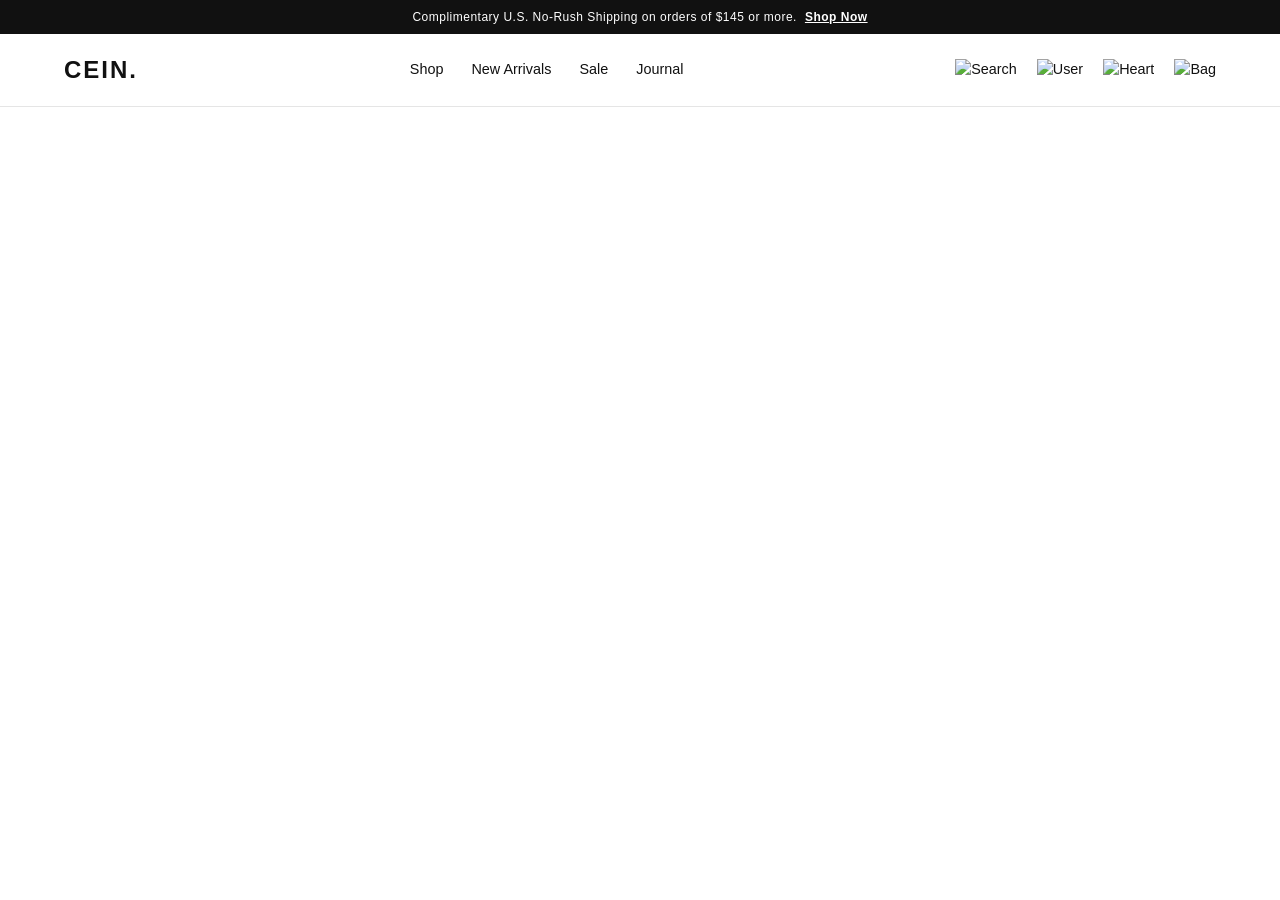
==== HTML/gioHang.html @ 342759cc "Phân lô bán nền (P2)" ====
<!DOCTYPE html>
<html lang="en">
<head>
    <meta charset="UTF-8">
    <meta name="viewport" content="width=device-width, initial-scale=1.0">
    <link rel="stylesheet" href="../CSS/trangdanhsachSP.css">
    <title>Document</title>
</head>
<body>
       <div class="top-bar">
        <span>Complimentary U.S. No-Rush Shipping on orders of $145 or more.</span>
        <a href="#">Shop Now</a>
    </div>

    <header class="navbar">
        <button class="menu-toggle" id="mobile-menu" aria-label="Toggle Menu">
            <span></span>
            <span></span>
            <span></span>
        </button>

        <a href="#" class="logo">CEIN.</a>

        <nav class="nav-links">
            <a href="#">Shop</a>
            <a href="#">New Arrivals</a>
            <a href="#">Sale</a>
            <a href="#">Journal</a>
        </nav>

        <div class="nav-icons">
            <a href="#" class="icon-link"><img src="..../img/MagnifyingGlass.svg" alt="Search"></a>
            <a href="#" class="icon-link"><img src="..../img/UserCircle.svg" alt="User"></a>
            <a class="icon-link" id="theme-toggle"><img src="..../img/Heart.svg" alt="Heart"></a>
            <a href="#" class="icon-link"><img src="..../img/Bag.svg" alt="Bag"></a>

        </div>
    </header>
</body>
</html>
---- CSS/trangdanhsachSP.css ----
* {
    margin: 0;
    padding: 0;
    box-sizing: border-box;
}

:root {
    --bg-light: #f9f9f9;
    --text-dark: #111111;
    --text-muted: #666666;
    --border-color: #e5e5e5;
    --font-main: -apple-system, BlinkMacSystemFont, "Segoe UI", Roboto, Helvetica, Arial, sans-serif;
}

body {
    font-family: var(--font-main);
    color: var(--text-dark);
    background-color: #ffffff;
    line-height: 1.5;
    -webkit-font-smoothing: antialiased;
}

img {
    max-width: 100%;
    height: auto;
    display: block;
}

a {
    color: inherit;
    text-decoration: none;
}


.top-bar {
    background-color: var(--text-dark);
    color: #ffffff;
    font-size: 0.75rem;
    text-align: center;
    padding: 8px 16px;
    letter-spacing: 0.5px;
    display: flex;
    justify-content: center;
    gap: 8px;
    flex-wrap: wrap;
}

.top-bar a {
    text-decoration: underline;
    font-weight: 600;
}


.navbar {
    display: flex;
    align-items: center;
    justify-content: space-between;
    padding: 18px 5%;
    border-bottom: 1px solid var(--border-color);
    position: sticky;
    top: 0;
    background-color: #ffffff;
    z-index: 100;
}

.logo {
    font-size: 1.5rem;
    font-weight: 700;
    letter-spacing: 2px;
}

.nav-links {
    display: flex;
    gap: 28px;
}

.nav-links a {
    font-size: 0.9rem;
    font-weight: 500;
    transition: opacity 0.2s ease;
}

.nav-links a:hover {
    opacity: 0.6;
}

.nav-icons {
    display: flex;
    gap: 20px;
    font-size: 0.9rem;
}

.menu-toggle {
    display: none;
    flex-direction: column;
    gap: 4px;
    background: none;
    border: none;
    cursor: pointer;
}

.menu-toggle span {
    width: 20px;
    height: 2px;
    background-color: var(--text-dark);
}
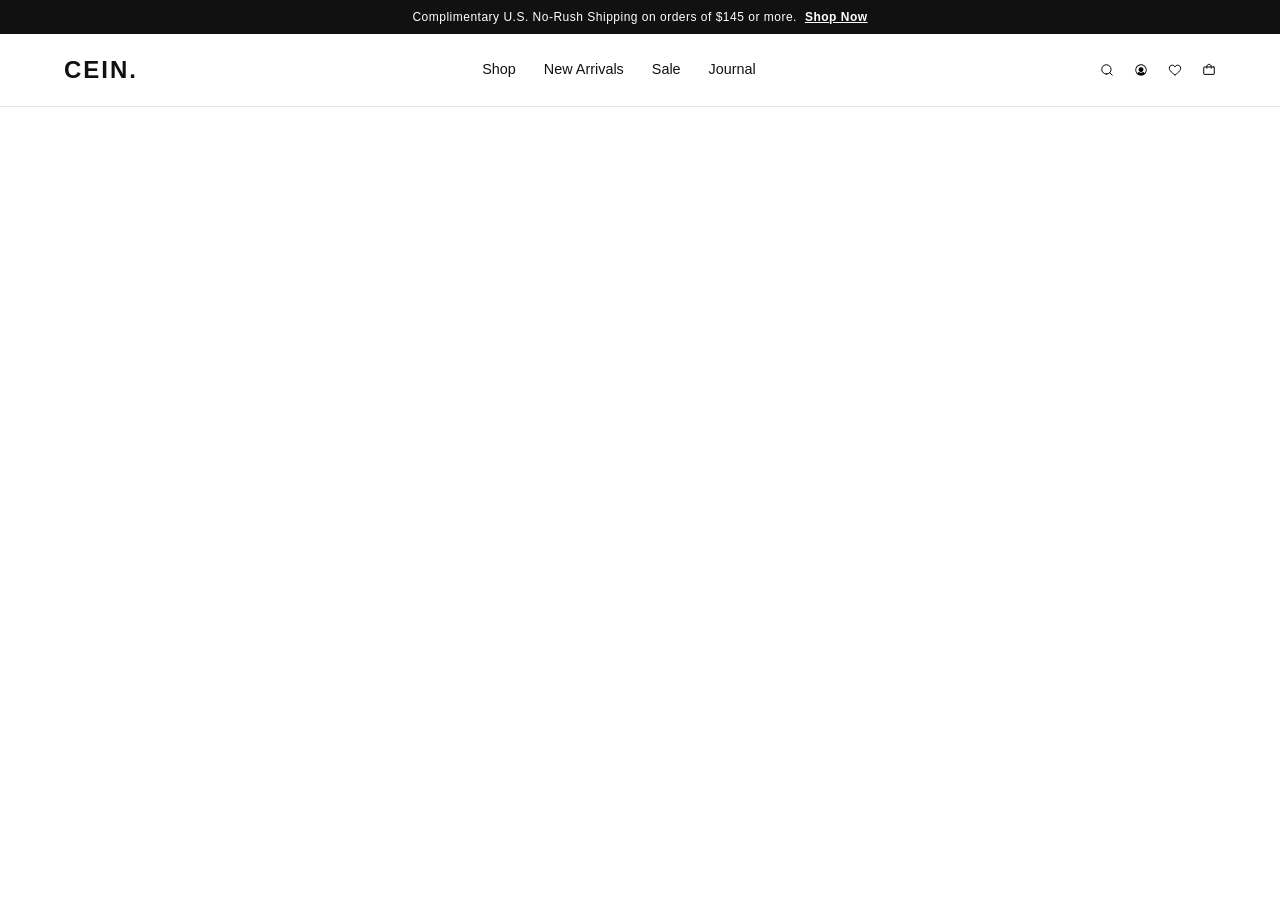
==== commit c9549401: "Thêm header cho các file html" ====
--- a/HTML/gioHang.html
+++ b/HTML/gioHang.html
@@ -1,40 +1,21 @@
 <!DOCTYPE html>
-<html lang="en">
+<html lang="vi">
 <head>
     <meta charset="UTF-8">
     <meta name="viewport" content="width=device-width, initial-scale=1.0">
-    <link rel="stylesheet" href="../CSS/trangdanhsachSP.css">
-    <title>Document</title>
+    <title>Landing Page - Fashion Store</title>
+        <!-- file css sẽ sử dụng & tái sử dụng -->
+    <link rel="stylesheet" href="../CSS/header/header.css">
+        <!-- file js sẽ sử dụng & tái sử dụng -->
+    <script src="../JS/headerDungchung/dungchung.js"></script>
 </head>
 <body>
-       <div class="top-bar">
-        <span>Complimentary U.S. No-Rush Shipping on orders of $145 or more.</span>
-        <a href="#">Shop Now</a>
-    </div>
+    <div id="header"></div>
 
-    <header class="navbar">
-        <button class="menu-toggle" id="mobile-menu" aria-label="Toggle Menu">
-            <span></span>
-            <span></span>
-            <span></span>
-        </button>
+    <script>
+        themHeader();
+    </script>
 
-        <a href="#" class="logo">CEIN.</a>
-
-        <nav class="nav-links">
-            <a href="#">Shop</a>
-            <a href="#">New Arrivals</a>
-            <a href="#">Sale</a>
-            <a href="#">Journal</a>
-        </nav>
-
-        <div class="nav-icons">
-            <a href="#" class="icon-link"><img src="..../img/MagnifyingGlass.svg" alt="Search"></a>
-            <a href="#" class="icon-link"><img src="..../img/UserCircle.svg" alt="User"></a>
-            <a class="icon-link" id="theme-toggle"><img src="..../img/Heart.svg" alt="Heart"></a>
-            <a href="#" class="icon-link"><img src="..../img/Bag.svg" alt="Bag"></a>
-
-        </div>
-    </header>
+    
 </body>
 </html>
--- a/CSS/header/header.css
+++ b/CSS/header/header.css
@@ -0,0 +1,107 @@
+
+* {
+    margin: 0;
+    padding: 0;
+    box-sizing: border-box;
+}
+
+:root {
+    --bg-light: #f9f9f9;
+    --text-dark: #111111;
+    --text-muted: #666666;
+    --border-color: #e5e5e5;
+    --font-main: -apple-system, BlinkMacSystemFont, "Segoe UI", Roboto, Helvetica, Arial, sans-serif;
+}
+
+body {
+    font-family: var(--font-main);
+    color: var(--text-dark);
+    background-color: #ffffff;
+    line-height: 1.5;
+    -webkit-font-smoothing: antialiased;
+}
+
+img {
+    max-width: 100%;
+    height: auto;
+    display: block;
+}
+
+a {
+    color: inherit;
+    text-decoration: none;
+}
+
+
+.top-bar {
+    background-color: var(--text-dark);
+    color: #ffffff;
+    font-size: 0.75rem;
+    text-align: center;
+    padding: 8px 16px;
+    letter-spacing: 0.5px;
+    display: flex;
+    justify-content: center;
+    gap: 8px;
+    flex-wrap: wrap;
+}
+
+.top-bar a {
+    text-decoration: underline;
+    font-weight: 600;
+}
+
+
+.navbar {
+    display: flex;
+    align-items: center;
+    justify-content: space-between;
+    padding: 18px 5%;
+    border-bottom: 1px solid var(--border-color);
+    position: sticky;
+    top: 0;
+    background-color: #ffffff;
+    z-index: 100;
+}
+
+.logo {
+    font-size: 1.5rem;
+    font-weight: 700;
+    letter-spacing: 2px;
+}
+
+.nav-links {
+    display: flex;
+    gap: 28px;
+}
+
+.nav-links a {
+    font-size: 0.9rem;
+    font-weight: 500;
+    transition: opacity 0.2s ease;
+}
+
+.nav-links a:hover {
+    opacity: 0.6;
+}
+
+.nav-icons {
+    display: flex;
+    gap: 20px;
+    font-size: 0.9rem;
+}
+
+.menu-toggle {
+    display: none;
+    flex-direction: column;
+    gap: 4px;
+    background: none;
+    border: none;
+    cursor: pointer;
+}
+
+.menu-toggle span {
+    width: 20px;
+    height: 2px;
+    background-color: var(--text-dark);
+}
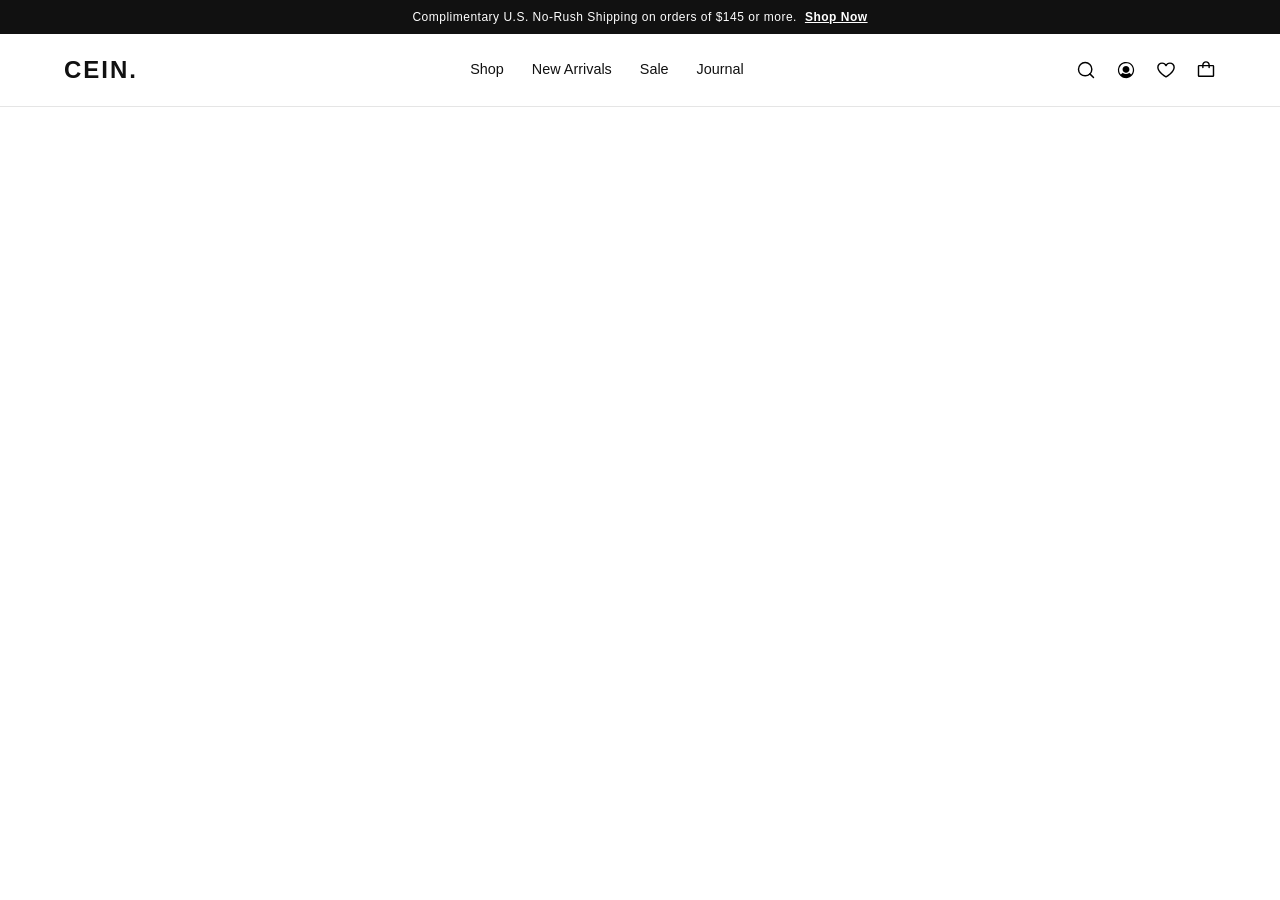
==== commit fedd9a41: "13/8/2026" ====
--- a/HTML/gioHang.html
+++ b/HTML/gioHang.html
@@ -5,17 +5,13 @@
     <meta name="viewport" content="width=device-width, initial-scale=1.0">
     <title>Landing Page - Fashion Store</title>
         <!-- file css sẽ sử dụng & tái sử dụng -->
+    <link rel="stylesheet" href="../CSS/trangchu.css">
     <link rel="stylesheet" href="../CSS/header/header.css">
         <!-- file js sẽ sử dụng & tái sử dụng -->
-    <script src="../JS/headerDungchung/dungchung.js"></script>
+    <script src="../JS/trangchu.js" defer></script>
 </head>
 <body>
     <div id="header"></div>
-
-    <script>
-        themHeader();
-    </script>
-
-    
+    <script src="../JS/headerDungchung/dungchung.js"></script>
 </body>
 </html>
--- a/CSS/trangchu.css
+++ b/CSS/trangchu.css
@@ -0,0 +1,650 @@
+
+/* --- HERO SLIDER STYLES --- */
+.hero-slider {
+    flex: 1;
+    position: relative;
+    height: 80vh;
+    overflow: hidden;
+}
+
+.slider-track {
+    width: 100%;
+    height: 100%;
+    position: relative;
+}
+
+.slide {
+    position: absolute;
+    top: 0;
+    left: 0;
+    width: 100%;
+    height: 100%;
+    opacity: 0;
+    transition: opacity 0.8s ease-in-out;
+    pointer-events: none;
+}
+
+.slide.active {
+    opacity: 1;
+    pointer-events: auto;
+}
+
+.slide img {
+    width: 100%;
+    height: 100%;
+    object-fit: cover;
+    object-position: center top;
+}
+
+/* Nút bấm Next / Prev */
+.slider-btn {
+    position: absolute;
+    top: 50%;
+    transform: translateY(-50%);
+    background: rgba(255, 255, 255, 0.7);
+    border: none;
+    width: 40px;
+    height: 40px;
+    border-radius: 50%;
+    cursor: pointer;
+    display: flex;
+    align-items: center;
+    justify-content: center;
+    font-size: 1rem;
+    transition: background 0.3s ease;
+    z-index: 10;
+}
+
+.slider-btn:hover {
+    background: #ffffff;
+}
+
+.prev-btn {
+    left: 20px;
+}
+
+.next-btn {
+    right: 20px;
+}
+/* --- HERO SECTION --- */
+.hero {
+    position: relative;
+    width: 100%;
+    height: 712px; /* Chuẩn chiều cao từ thông số layout Figma */
+    background-color: #000;
+    overflow: hidden;
+}
+
+/* Slider bao phủ toàn bộ khung hero */
+.hero-slider {
+    position: absolute;
+    top: 0;
+    left: 0;
+    width: 100%;
+    height: 100%;
+}
+
+.slider-track {
+    width: 100%;
+    height: 100%;
+    position: relative;
+}
+
+.slide {
+    position: absolute;
+    top: 0;
+    left: 0;
+    width: 100%;
+    height: 100%;
+    opacity: 0;
+    transition: opacity 0.8s ease-in-out;
+    pointer-events: none;
+}
+
+.slide.active {
+    opacity: 1;
+    pointer-events: auto;
+}
+
+.slide img {
+    width: 100%;
+    height: 100%;
+    object-fit: cover;
+    object-position: center;
+}
+
+/* Khối chữ đặt đè lên ảnh theo đúng thiết kế Figma */
+.hero-content {
+    position: absolute;
+    bottom: 80px;
+    left: 80px;
+    z-index: 10;
+    max-width: 600px;
+    color: #ffffff;
+}
+
+.hero-content .sub-title {
+    display: inline-block;
+    font-size: 0.9rem;
+    text-transform: uppercase;
+    letter-spacing: 1.5px;
+    margin-bottom: 12px;
+    opacity: 0.9;
+}
+
+.hero-content h1 {
+    font-size: clamp(2rem, 3.5vw, 3rem);
+    font-weight: 400;
+    line-height: 1.2;
+    margin-bottom: 24px;
+    letter-spacing: -0.5px;
+}
+
+.btn-primary {
+    display: inline-block;
+    padding: 14px 32px;
+    background-color: #ffffff;
+    color: #111111;
+    font-size: 0.85rem;
+    font-weight: 500;
+    text-transform: uppercase;
+    letter-spacing: 1px;
+    transition: background-color 0.3s ease, color 0.3s ease;
+}
+
+.btn-primary:hover {
+    background-color: #111111;
+    color: #ffffff;
+}
+
+/* Nút điều hướng Slider */
+.slider-btn {
+    position: absolute;
+    top: 50%;
+    transform: translateY(-50%);
+    background: rgba(255, 255, 255, 0.5);
+    border: none;
+    width: 40px;
+    height: 40px;
+    border-radius: 50%;
+    cursor: pointer;
+    display: flex;
+    align-items: center;
+    justify-content: center;
+    font-size: 1rem;
+    transition: background 0.3s ease;
+    z-index: 10;
+}
+
+.slider-btn:hover {
+    background: #ffffff;
+}
+
+.prev-btn {
+    left: 20px;
+}
+
+.next-btn {
+    right: 20px;
+}
+
+
+.intro-banner {
+    text-align: center;
+    padding: 80px 20px;
+    max-width: 760px;
+    margin: 0 auto;
+}
+
+.intro-banner h2 {
+    font-size: clamp(1.25rem, 2.5vw, 1.75rem);
+    font-weight: 400;
+    line-height: 1.4;
+    margin-bottom: 12px;
+}
+
+.intro-banner p {
+    font-size: 0.95rem;
+    color: var(--text-muted);
+}
+
+.gallery-container {
+    padding: 0 5% 80px;
+}
+
+.gallery-grid {
+    display: grid;
+    grid-template-columns: repeat(2, 1fr);
+    gap: 30px;
+}
+
+.gallery-card .img-wrapper {
+    overflow: hidden;
+    margin-bottom: 16px;
+}
+
+.gallery-card img {
+    width: 100%;
+    height: 520px;
+    object-fit: cover;
+    transition: transform 0.5s ease;
+}
+
+.gallery-card:hover img {
+    transform: scale(1.03);
+}
+
+.card-info {
+    display: flex;
+    justify-content: space-between;
+    align-items: center;
+}
+
+.card-info h3 {
+    font-size: 1.1rem;
+    font-weight: 500;
+}
+
+.card-info a {
+    font-size: 0.9rem;
+    text-decoration: underline;
+}
+
+.feature-categories {
+    padding: 0 5% 60px;
+}
+
+.category-grid {
+    display: grid;
+    grid-template-columns: repeat(3, 1fr);
+    gap: 20px;
+}
+
+.category-card {
+    position: relative;
+    cursor: pointer;
+}
+
+.category-card .img-wrapper {
+    overflow: hidden;
+}
+
+.category-card img {
+    width: 100%;
+    height: 420px;
+    object-fit: cover;
+    object-position: top;
+    transition: transform 0.4s ease;
+}
+
+.category-card:hover img {
+    transform: scale(1.03);
+}
+
+.category-title {
+    position: absolute;
+    bottom: 20px;
+    left: 20px;
+    color: #ffffff;
+    font-size: 0.9rem;
+    font-weight: 500;
+    text-shadow: 0 1px 4px rgba(0,0,0,0.4);
+}
+
+
+.product-showcase {
+    padding: 40px 5% 80px;
+}
+
+.section-title {
+    font-size: 1.25rem;
+    font-weight: 500;
+    margin-bottom: 24px;
+}
+
+.product-grid {
+    display: grid;
+    grid-template-columns: repeat(5, 1fr);
+    gap: 16px;
+}
+
+.product-card {
+    display: flex;
+    flex-direction: column;
+}
+
+.product-img {
+    position: relative;
+    background-color: #f7f7f7;
+    margin-bottom: 12px;
+    overflow: hidden;
+}
+
+.product-img img {
+    width: 100%;
+    height: 280px;
+    object-fit: cover;
+}
+
+.quick-add {
+    position: absolute;
+    bottom: 10px;
+    right: 10px;
+    width: 28px;
+    height: 28px;
+    background: #ffffff;
+    border: 1px solid #e5e5e5;
+    border-radius: 50%;
+    display: flex;
+    align-items: center;
+    justify-content: center;
+    cursor: pointer;
+    font-size: 1rem;
+    line-height: 1;
+    transition: all 0.2s ease;
+}
+
+.quick-add:hover {
+    background-color: #111111;
+    color: #ffffff;
+}
+
+.product-details {
+    font-size: 0.8rem;
+}
+
+.product-name {
+    font-size: 0.825rem;
+    font-weight: 400;
+    color: #111111;
+    margin-bottom: 4px;
+    white-space: nowrap;
+    overflow: hidden;
+    text-overflow: ellipsis;
+}
+
+.product-price {
+    color: #666666;
+    font-weight: 400;
+}
+
+.dual-banner {
+    display: grid;
+    grid-template-columns: 1fr 1fr;
+    gap: 20px;
+    padding: 0 5% 80px;
+}
+
+.banner-item {
+    position: relative;
+    overflow: hidden;
+}
+
+.banner-item img {
+    width: 100%;
+    height: 550px;
+    object-fit: cover;
+    object-position: top;
+    transition: transform 0.5s ease;
+}
+
+.banner-item:hover img {
+    transform: scale(1.02);
+}
+
+.banner-label {
+    position: absolute;
+    bottom: 24px;
+    left: 24px;
+    color: #ffffff;
+    font-size: 0.95rem;
+    font-weight: 500;
+    text-shadow: 0 1px 4px rgba(0, 0, 0, 0.4);
+}
+
+
+.brand-values {
+    text-align: center;
+    max-width: 680px;
+    margin: 0 auto;
+    padding: 20px 20px 100px;
+}
+
+.values-title {
+    font-size: 1.5rem;
+    font-weight: 400;
+    margin-bottom: 16px;
+    letter-spacing: -0.3px;
+}
+
+.values-text {
+    font-size: 0.9rem;
+    color: #666666;
+    line-height: 1.6;
+}
+
+.instagram-section {
+    padding: 0 5% 100px;
+    text-align: center;
+}
+
+.insta-title {
+    font-size: 1.1rem;
+    font-weight: 500;
+    margin-bottom: 30px;
+}
+
+.insta-grid {
+    display: grid;
+    grid-template-columns: repeat(5, 1fr);
+    gap: 16px;
+}
+
+.insta-item img {
+    width: 100%;
+    aspect-ratio: 1 / 1;
+    object-fit: cover;
+    transition: opacity 0.3s ease;
+}
+
+.insta-item img:hover {
+    opacity: 0.85;
+}
+
+
+.site-footer {
+    background-color: #fafafa;
+    border-top: 1px solid #e5e5e5;
+    padding: 60px 5% 30px;
+}
+
+.footer-container {
+    display: grid;
+    grid-template-columns: 1.5fr 1fr 1fr 1.5fr;
+    gap: 40px;
+    margin-bottom: 60px;
+}
+
+.footer-logo {
+    font-size: 1.25rem;
+    font-weight: 700;
+    letter-spacing: 2px;
+    display: block;
+    margin-bottom: 12px;
+}
+
+.brand-col p {
+    font-size: 0.85rem;
+    color: #666666;
+    max-width: 240px;
+}
+
+.footer-col h4 {
+    font-size: 0.9rem;
+    font-weight: 600;
+    margin-bottom: 16px;
+}
+
+.footer-col ul {
+    list-style: none;
+}
+
+.footer-col ul li {
+    margin-bottom: 10px;
+}
+
+.footer-col ul li a {
+    font-size: 0.85rem;
+    color: #666666;
+    transition: color 0.2s ease;
+}
+
+.footer-col ul li a:hover {
+    color: #111111;
+}
+
+.newsletter-col p {
+    font-size: 0.85rem;
+    color: #666666;
+    margin-bottom: 16px;
+}
+
+.newsletter-form {
+    display: flex;
+    gap: 8px;
+}
+
+.newsletter-form input {
+    flex: 1;
+    padding: 10px 14px;
+    border: 1px solid #e5e5e5;
+    font-size: 0.85rem;
+    outline: none;
+}
+
+.newsletter-form button {
+    padding: 10px 20px;
+    background-color: #111111;
+    color: #ffffff;
+    border: none;
+    font-size: 0.85rem;
+    cursor: pointer;
+}
+
+.footer-bottom {
+    text-align: center;
+    border-top: 1px solid #e5e5e5;
+    padding-top: 24px;
+    font-size: 0.8rem;
+    color: #888888;
+}
+
+
+@media (max-width: 1024px) {
+    .hero {
+        min-height: auto;
+    }
+    
+    .hero-image img {
+        height: 500px;
+    }
+
+    .gallery-card img {
+        height: 400px;
+    }
+}
+@media (max-width: 1024px) {
+    .category-card img {
+        height: 320px;
+    }
+    .product-grid {
+        grid-template-columns: repeat(3, 1fr);
+        gap: 20px;
+    }
+}
+
+@media (max-width: 768px) {
+    .category-grid {
+        grid-template-columns: 1fr;
+    }
+    .category-card img {
+        height: 350px;
+    }
+    .product-grid {
+        grid-template-columns: repeat(2, 1fr);
+        row-gap: 30px;
+    }
+}
+@media (max-width: 768px) {
+    .menu-toggle {
+        display: flex;
+    }
+
+    .nav-links {
+        display: none; 
+    }
+
+    .hero {
+        flex-direction: column-reverse;
+    }
+
+    .hero-image {
+        width: 100%;
+    }
+
+    .hero-image img {
+        height: 380px;
+    }
+
+    .hero-content {
+        padding: 40px 20px;
+        text-align: center;
+    }
+
+    .hero-content p {
+        margin-left: auto;
+        margin-right: auto;
+    }
+
+    .gallery-grid {
+        grid-template-columns: 1fr;
+        gap: 40px;
+    }
+
+    .gallery-card img {
+        height: 350px;
+    }
+}
+
+
+@media (max-width: 1024px) {
+    .banner-item img {
+        height: 400px;
+    }
+    .footer-container {
+        grid-template-columns: repeat(2, 1fr);
+        gap: 30px;
+    }
+}
+
+@media (max-width: 768px) {
+    .dual-banner {
+        grid-template-columns: 1fr;
+    }
+    .banner-item img {
+        height: 350px;
+    }
+    .insta-grid {
+        grid-template-columns: repeat(3, 1fr);
+    }
+    .footer-container {
+        grid-template-columns: 1fr;
+        gap: 30px;
+    }
+}
+@media (max-width: 768px) {
+    .hero-slider {
+        width: 100%;
+        height: 380px;
+    }
+}
--- a/CSS/header/header.css
+++ b/CSS/header/header.css
@@ -87,10 +87,124 @@
 
 .nav-icons {
     display: flex;
+    align-items: center;
     gap: 20px;
+}
+.thanhtimkiem{
+    display: flex;
+    height: 20px;
+    position: relative;
+}
+.nutTimKiem{
+    background:transparent;
+    border: none;
+    padding: 0;
+    margin: 0;
+    cursor: pointer;
+    display: flex;
+    align-items: center;
+    justify-content: center;
+    width: 20px;
+    height: 20px;
+}
+.nutTimKiem img{
+    width: 20px;
+    height: 20px;
+}
+.icon-link {
+    display: flex;
+    align-items: center;
+    justify-content: center;
+    width: 20px;
+    height: 20px;
+}
+.icon-link img{
+    display: block;
+    width: 20px;
+    height: 20px;
+}
+.thanhtimkiem input[type="text"]{
+    border:none;
+    background: none;
+    outline: none;
+    padding: 0;
+    width: 0;
+    font-size: 0.85rem;
+    transition:width 0.8s ease , padding 0.8s ease;
+    order:-1;
+}
+.thanhtimkiem:hover input[type="text"],
+.thanhtimkiem input[type="text"]:focus{
+    width: 200px;
+    padding-right:8px;
+    border-bottom: 2px solid var(--border-color);
+}
+#Ketquatimkiem{
+    position: absolute;
+    top:35px;
+    right: 0;
+    max-height: 400px;
+    width: 380px;
+    background-color: white;
+    border: 1px solid var(--border-color);
+    z-index: 9999;
+    display: none;
+    overflow-y: auto;
+}
+.sanphamTimKiem{
+    display: flex;
+    align-items: center;
+    gap: 12px;
+    padding: 12px;
+    cursor: pointer;
+    transition: background-color 0.3s ease;
+}
+.sanphamTimKiem:hover{
+    background-color: #f7f7f7;
+
+}
+.thongTinTimKiem{
+    display: flex;
+    flex-direction: column;
+    gap: 5px;
+}
+.TenSPcanTim{
+    display: flex;
+    align-items: center;
+    gap: 12px;
+    padding: 10px;
+    cursor: pointer;
     font-size: 0.9rem;
-}
-
+    font-weight: 400;
+    white-space: nowrap;
+    overflow: hidden;
+    text-overflow: ellipsis;
+}
+.TenSPcanTim:hover{
+    background-color: #f5f5f5;
+}
+.GiaCuaSP{
+    font-size: 14px;
+    color: #666666;
+}
+.KhongCoThongtinTimKiem{
+    padding: 20px;
+    text-align: center;
+    font-size: 0.85rem;
+    color: #666666;
+}
+.Sanphamtimduoc{
+    display: flex;
+    align-items: center;
+    gap: 12px;
+    padding: 10px;
+}
+.Sanphamtimduoc img{
+    width: 70px;
+    height: 80px;
+    object-fit: cover;
+    flex-shrink: 0;
+}
 .menu-toggle {
     display: none;
     flex-direction: column;
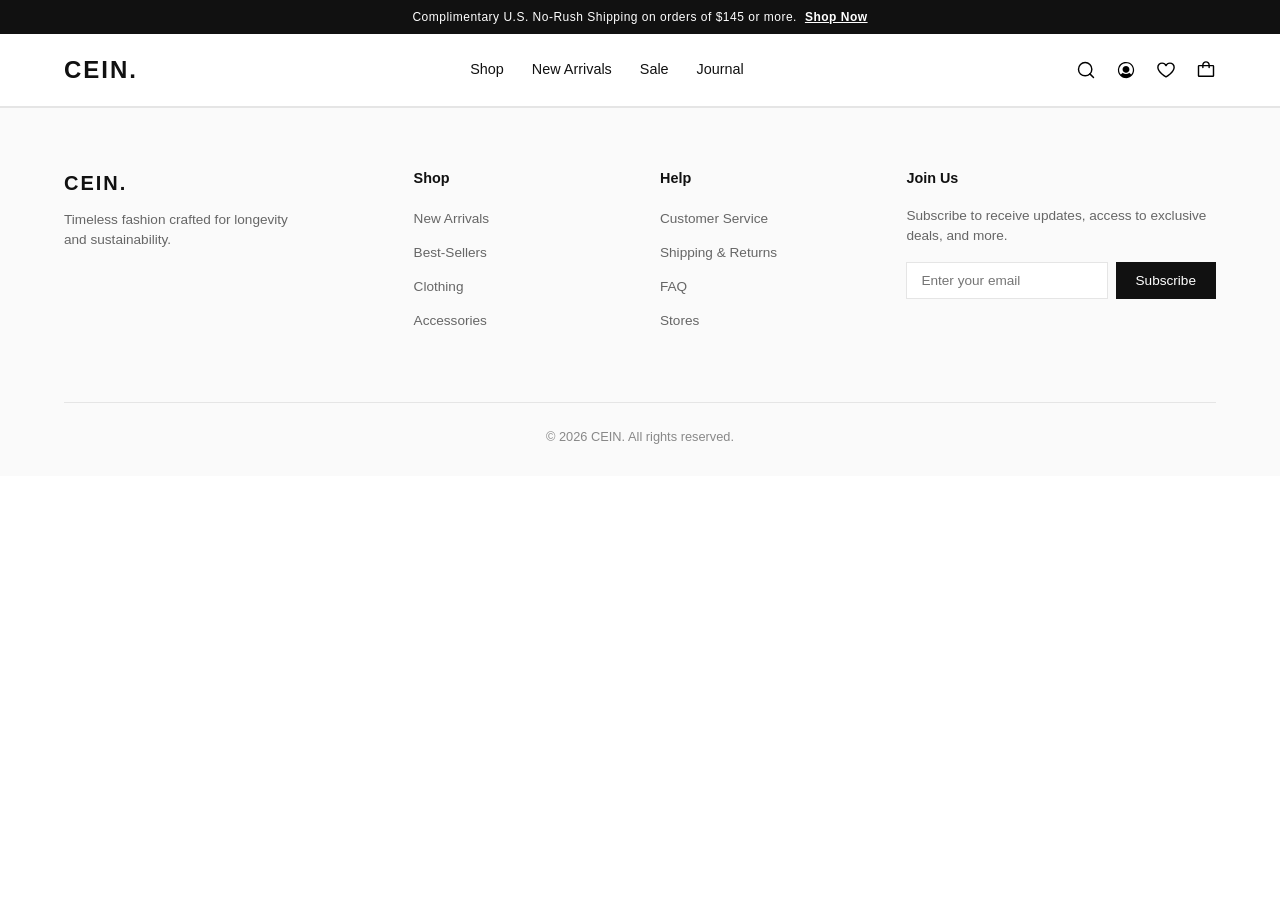
==== commit ee4401c9: "Trang chi tiết tạm thời chưa hoàn thiện" ====
--- a/HTML/gioHang.html
+++ b/HTML/gioHang.html
@@ -6,12 +6,13 @@
     <title>Landing Page - Fashion Store</title>
         <!-- file css sẽ sử dụng & tái sử dụng -->
     <link rel="stylesheet" href="../CSS/trangchu.css">
-    <link rel="stylesheet" href="../CSS/header/header.css">
+    <link rel="stylesheet" href="../CSS/header/dungchung.css">
         <!-- file js sẽ sử dụng & tái sử dụng -->
-    <script src="../JS/trangchu.js" defer></script>
+    <script src="" defer></script>
 </head>
 <body>
     <div id="header"></div>
-    <script src="../JS/headerDungchung/dungchung.js"></script>
+    <div id="footer"></div>
+    <script src="../JS/Dungchung/dungchung.js"></script>
 </body>
 </html>
--- a/CSS/trangchu.css
+++ b/CSS/trangchu.css
@@ -449,202 +449,4 @@
 
 .insta-item img:hover {
     opacity: 0.85;
-}
-
-
-.site-footer {
-    background-color: #fafafa;
-    border-top: 1px solid #e5e5e5;
-    padding: 60px 5% 30px;
-}
-
-.footer-container {
-    display: grid;
-    grid-template-columns: 1.5fr 1fr 1fr 1.5fr;
-    gap: 40px;
-    margin-bottom: 60px;
-}
-
-.footer-logo {
-    font-size: 1.25rem;
-    font-weight: 700;
-    letter-spacing: 2px;
-    display: block;
-    margin-bottom: 12px;
-}
-
-.brand-col p {
-    font-size: 0.85rem;
-    color: #666666;
-    max-width: 240px;
-}
-
-.footer-col h4 {
-    font-size: 0.9rem;
-    font-weight: 600;
-    margin-bottom: 16px;
-}
-
-.footer-col ul {
-    list-style: none;
-}
-
-.footer-col ul li {
-    margin-bottom: 10px;
-}
-
-.footer-col ul li a {
-    font-size: 0.85rem;
-    color: #666666;
-    transition: color 0.2s ease;
-}
-
-.footer-col ul li a:hover {
-    color: #111111;
-}
-
-.newsletter-col p {
-    font-size: 0.85rem;
-    color: #666666;
-    margin-bottom: 16px;
-}
-
-.newsletter-form {
-    display: flex;
-    gap: 8px;
-}
-
-.newsletter-form input {
-    flex: 1;
-    padding: 10px 14px;
-    border: 1px solid #e5e5e5;
-    font-size: 0.85rem;
-    outline: none;
-}
-
-.newsletter-form button {
-    padding: 10px 20px;
-    background-color: #111111;
-    color: #ffffff;
-    border: none;
-    font-size: 0.85rem;
-    cursor: pointer;
-}
-
-.footer-bottom {
-    text-align: center;
-    border-top: 1px solid #e5e5e5;
-    padding-top: 24px;
-    font-size: 0.8rem;
-    color: #888888;
-}
-
-
-@media (max-width: 1024px) {
-    .hero {
-        min-height: auto;
-    }
-    
-    .hero-image img {
-        height: 500px;
-    }
-
-    .gallery-card img {
-        height: 400px;
-    }
-}
-@media (max-width: 1024px) {
-    .category-card img {
-        height: 320px;
-    }
-    .product-grid {
-        grid-template-columns: repeat(3, 1fr);
-        gap: 20px;
-    }
-}
-
-@media (max-width: 768px) {
-    .category-grid {
-        grid-template-columns: 1fr;
-    }
-    .category-card img {
-        height: 350px;
-    }
-    .product-grid {
-        grid-template-columns: repeat(2, 1fr);
-        row-gap: 30px;
-    }
-}
-@media (max-width: 768px) {
-    .menu-toggle {
-        display: flex;
-    }
-
-    .nav-links {
-        display: none; 
-    }
-
-    .hero {
-        flex-direction: column-reverse;
-    }
-
-    .hero-image {
-        width: 100%;
-    }
-
-    .hero-image img {
-        height: 380px;
-    }
-
-    .hero-content {
-        padding: 40px 20px;
-        text-align: center;
-    }
-
-    .hero-content p {
-        margin-left: auto;
-        margin-right: auto;
-    }
-
-    .gallery-grid {
-        grid-template-columns: 1fr;
-        gap: 40px;
-    }
-
-    .gallery-card img {
-        height: 350px;
-    }
-}
-
-
-@media (max-width: 1024px) {
-    .banner-item img {
-        height: 400px;
-    }
-    .footer-container {
-        grid-template-columns: repeat(2, 1fr);
-        gap: 30px;
-    }
-}
-
-@media (max-width: 768px) {
-    .dual-banner {
-        grid-template-columns: 1fr;
-    }
-    .banner-item img {
-        height: 350px;
-    }
-    .insta-grid {
-        grid-template-columns: repeat(3, 1fr);
-    }
-    .footer-container {
-        grid-template-columns: 1fr;
-        gap: 30px;
-    }
-}
-@media (max-width: 768px) {
-    .hero-slider {
-        width: 100%;
-        height: 380px;
-    }
-}
+}
--- a/CSS/header/dungchung.css
+++ b/CSS/header/dungchung.css
@@ -0,0 +1,418 @@
+
+* {
+    margin: 0;
+    padding: 0;
+    box-sizing: border-box;
+}
+
+:root {
+    --bg-light: #f9f9f9;
+    --text-dark: #111111;
+    --text-muted: #666666;
+    --border-color: #e5e5e5;
+    --font-main: -apple-system, BlinkMacSystemFont, "Segoe UI", Roboto, Helvetica, Arial, sans-serif;
+}
+
+body {
+    font-family: var(--font-main);
+    color: var(--text-dark);
+    background-color: #ffffff;
+    line-height: 1.5;
+    -webkit-font-smoothing: antialiased;
+}
+
+img {
+    max-width: 100%;
+    height: auto;
+    display: block;
+}
+
+a {
+    color: inherit;
+    text-decoration: none;
+}
+
+
+.top-bar {
+    background-color: var(--text-dark);
+    color: #ffffff;
+    font-size: 0.75rem;
+    text-align: center;
+    padding: 8px 16px;
+    letter-spacing: 0.5px;
+    display: flex;
+    justify-content: center;
+    gap: 8px;
+    flex-wrap: wrap;
+}
+
+.top-bar a {
+    text-decoration: underline;
+    font-weight: 600;
+}
+
+
+.navbar {
+    display: flex;
+    align-items: center;
+    justify-content: space-between;
+    padding: 18px 5%;
+    border-bottom: 1px solid var(--border-color);
+    position: sticky;
+    top: 0;
+    background-color: #ffffff;
+    z-index: 100;
+}
+
+.logo {
+    font-size: 1.5rem;
+    font-weight: 700;
+    letter-spacing: 2px;
+}
+
+.nav-links {
+    display: flex;
+    gap: 28px;
+}
+
+.nav-links a {
+    font-size: 0.9rem;
+    font-weight: 500;
+    transition: opacity 0.2s ease;
+}
+
+.nav-links a:hover {
+    opacity: 0.6;
+}
+
+.nav-icons {
+    display: flex;
+    align-items: center;
+    gap: 20px;
+}
+.thanhtimkiem{
+    display: flex;
+    height: 20px;
+    position: relative;
+}
+.nutTimKiem{
+    background:transparent;
+    border: none;
+    padding: 0;
+    margin: 0;
+    cursor: pointer;
+    display: flex;
+    align-items: center;
+    justify-content: center;
+    width: 20px;
+    height: 20px;
+}
+.nutTimKiem img{
+    width: 20px;
+    height: 20px;
+}
+.icon-link {
+    display: flex;
+    align-items: center;
+    justify-content: center;
+    width: 20px;
+    height: 20px;
+}
+.icon-link img{
+    display: block;
+    width: 20px;
+    height: 20px;
+}
+.thanhtimkiem input[type="text"]{
+    border:none;
+    background: none;
+    outline: none;
+    padding: 0;
+    width: 0;
+    font-size: 0.85rem;
+    transition:width 0.8s ease , padding 0.8s ease;
+    order:-1;
+}
+.thanhtimkiem:hover input[type="text"],
+.thanhtimkiem input[type="text"]:focus{
+    width: 200px;
+    padding-right:8px;
+    border-bottom: 2px solid var(--border-color);
+}
+#Ketquatimkiem{
+    position: absolute;
+    top:35px;
+    right: 0;
+    max-height: 400px;
+    width: 380px;
+    background-color: white;
+    border: 1px solid var(--border-color);
+    z-index: 9999;
+    display: none;
+    overflow-y: auto;
+}
+.sanphamTimKiem{
+    display: flex;
+    align-items: center;
+    gap: 12px;
+    padding: 12px;
+    cursor: pointer;
+    transition: background-color 0.3s ease;
+}
+.sanphamTimKiem:hover{
+    background-color: #f7f7f7;
+
+}
+.thongTinTimKiem{
+    display: flex;
+    flex-direction: column;
+    gap: 5px;
+}
+.TenSPcanTim{
+    display: flex;
+    align-items: center;
+    gap: 12px;
+    padding: 10px;
+    cursor: pointer;
+    font-size: 0.9rem;
+    font-weight: 400;
+    white-space: nowrap;
+    overflow: hidden;
+    text-overflow: ellipsis;
+}
+.TenSPcanTim:hover{
+    background-color: #f5f5f5;
+}
+.GiaCuaSP{
+    font-size: 14px;
+    color: #666666;
+}
+.KhongCoThongtinTimKiem{
+    padding: 20px;
+    text-align: center;
+    font-size: 0.85rem;
+    color: #666666;
+}
+.Sanphamtimduoc{
+    display: flex;
+    align-items: center;
+    gap: 12px;
+    padding: 10px;
+}
+.Sanphamtimduoc img{
+    width: 70px;
+    height: 80px;
+    object-fit: cover;
+    flex-shrink: 0;
+}
+.menu-toggle {
+    display: none;
+    flex-direction: column;
+    gap: 4px;
+    background: none;
+    border: none;
+    cursor: pointer;
+}
+
+.menu-toggle span {
+    width: 20px;
+    height: 2px;
+    background-color: var(--text-dark);
+}
+
+.site-footer {
+    background-color: #fafafa;
+    border-top: 1px solid #e5e5e5;
+    padding: 60px 5% 30px;
+}
+
+.footer-container {
+    display: grid;
+    grid-template-columns: 1.5fr 1fr 1fr 1.5fr;
+    gap: 40px;
+    margin-bottom: 60px;
+}
+
+.footer-logo {
+    font-size: 1.25rem;
+    font-weight: 700;
+    letter-spacing: 2px;
+    display: block;
+    margin-bottom: 12px;
+}
+
+.brand-col p {
+    font-size: 0.85rem;
+    color: #666666;
+    max-width: 240px;
+}
+
+.footer-col h4 {
+    font-size: 0.9rem;
+    font-weight: 600;
+    margin-bottom: 16px;
+}
+
+.footer-col ul {
+    list-style: none;
+}
+
+.footer-col ul li {
+    margin-bottom: 10px;
+}
+
+.footer-col ul li a {
+    font-size: 0.85rem;
+    color: #666666;
+    transition: color 0.2s ease;
+}
+
+.footer-col ul li a:hover {
+    color: #111111;
+}
+
+.newsletter-col p {
+    font-size: 0.85rem;
+    color: #666666;
+    margin-bottom: 16px;
+}
+
+.newsletter-form {
+    display: flex;
+    gap: 8px;
+}
+
+.newsletter-form input {
+    flex: 1;
+    padding: 10px 14px;
+    border: 1px solid #e5e5e5;
+    font-size: 0.85rem;
+    outline: none;
+}
+
+.newsletter-form button {
+    padding: 10px 20px;
+    background-color: #111111;
+    color: #ffffff;
+    border: none;
+    font-size: 0.85rem;
+    cursor: pointer;
+}
+
+.footer-bottom {
+    text-align: center;
+    border-top: 1px solid #e5e5e5;
+    padding-top: 24px;
+    font-size: 0.8rem;
+    color: #888888;
+}
+
+
+@media (max-width: 1024px) {
+    .hero {
+        min-height: auto;
+    }
+    
+    .hero-image img {
+        height: 500px;
+    }
+
+    .gallery-card img {
+        height: 400px;
+    }
+}
+@media (max-width: 1024px) {
+    .category-card img {
+        height: 320px;
+    }
+    .product-grid {
+        grid-template-columns: repeat(3, 1fr);
+        gap: 20px;
+    }
+}
+
+@media (max-width: 768px) {
+    .category-grid {
+        grid-template-columns: 1fr;
+    }
+    .category-card img {
+        height: 350px;
+    }
+    .product-grid {
+        grid-template-columns: repeat(2, 1fr);
+        row-gap: 30px;
+    }
+}
+@media (max-width: 768px) {
+    .menu-toggle {
+        display: flex;
+    }
+
+    .nav-links {
+        display: none; 
+    }
+
+    .hero {
+        flex-direction: column-reverse;
+    }
+
+    .hero-image {
+        width: 100%;
+    }
+
+    .hero-image img {
+        height: 380px;
+    }
+
+    .hero-content {
+        padding: 40px 20px;
+        text-align: center;
+    }
+
+    .hero-content p {
+        margin-left: auto;
+        margin-right: auto;
+    }
+
+    .gallery-grid {
+        grid-template-columns: 1fr;
+        gap: 40px;
+    }
+
+    .gallery-card img {
+        height: 350px;
+    }
+}
+
+
+@media (max-width: 1024px) {
+    .banner-item img {
+        height: 400px;
+    }
+    .footer-container {
+        grid-template-columns: repeat(2, 1fr);
+        gap: 30px;
+    }
+}
+
+@media (max-width: 768px) {
+    .dual-banner {
+        grid-template-columns: 1fr;
+    }
+    .banner-item img {
+        height: 350px;
+    }
+    .insta-grid {
+        grid-template-columns: repeat(3, 1fr);
+    }
+    .footer-container {
+        grid-template-columns: 1fr;
+        gap: 30px;
+    }
+}
+@media (max-width: 768px) {
+    .hero-slider {
+        width: 100%;
+        height: 380px;
+    }
+}
